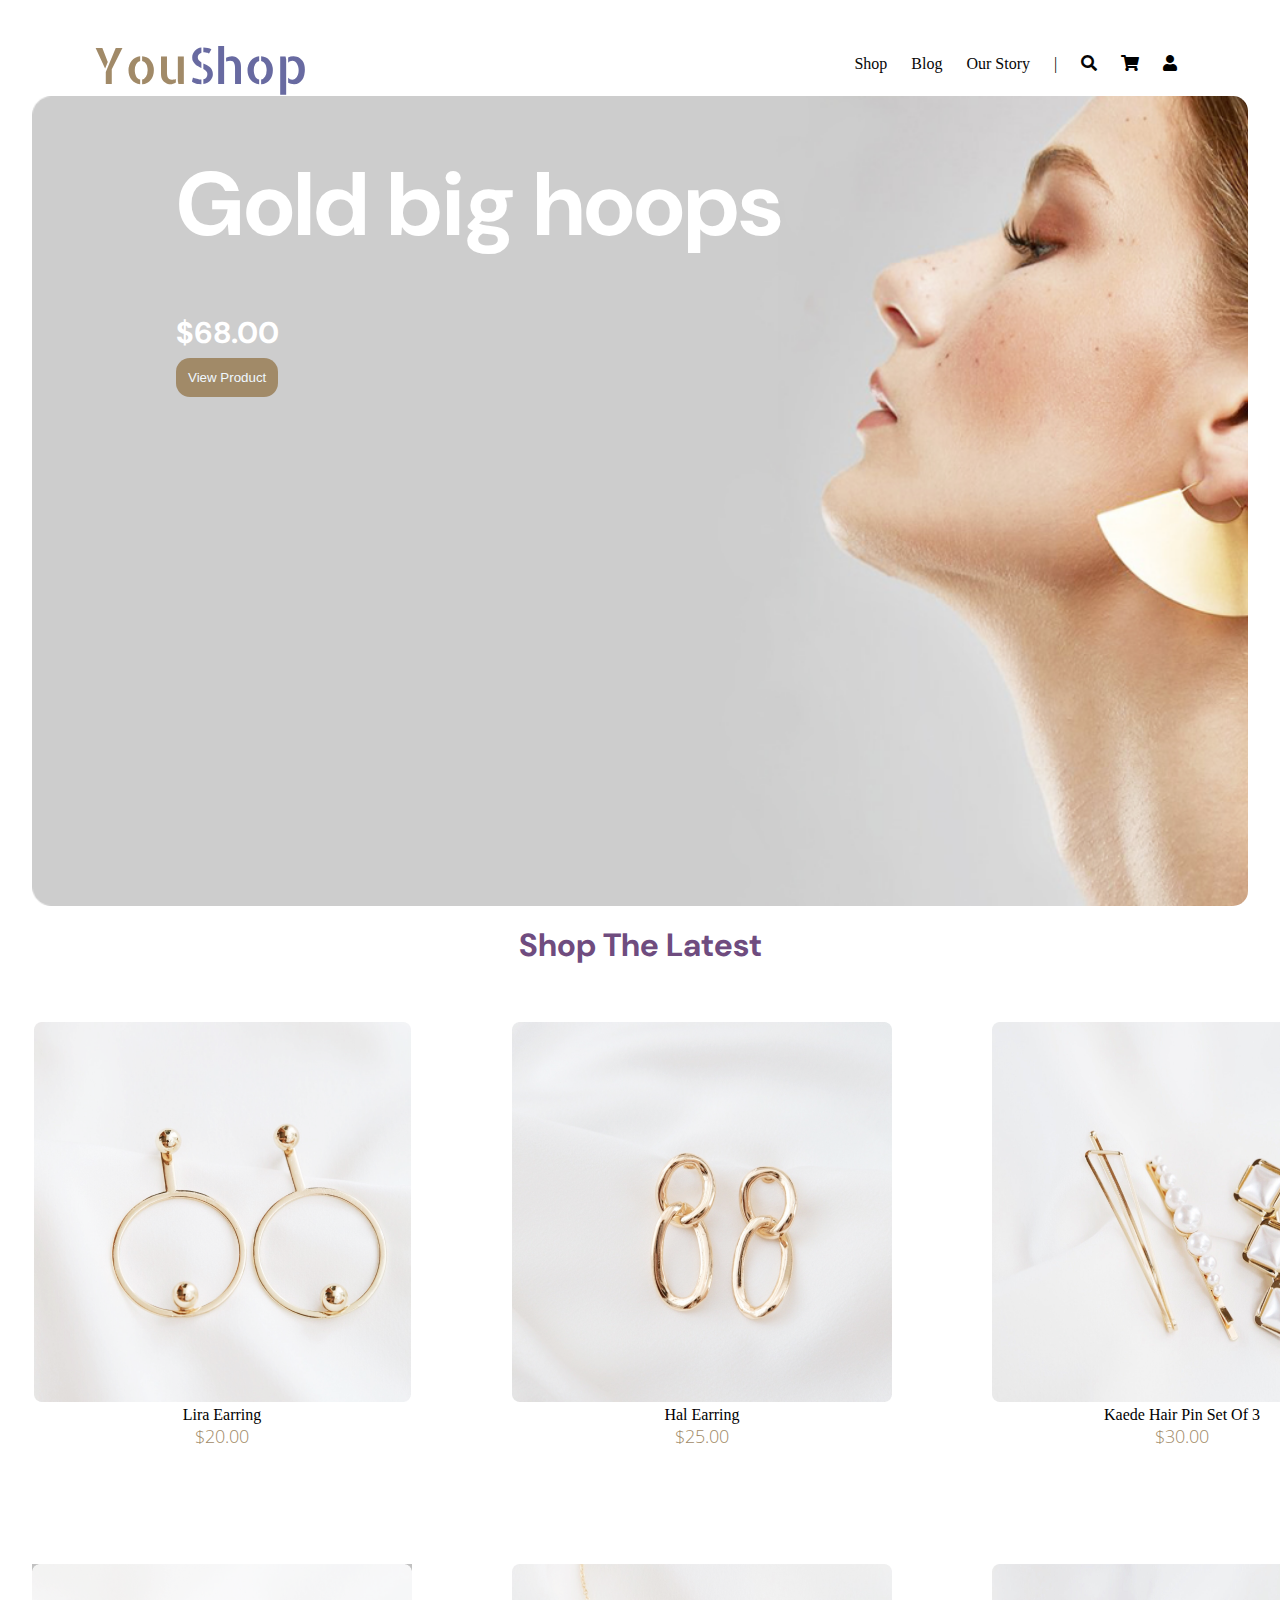
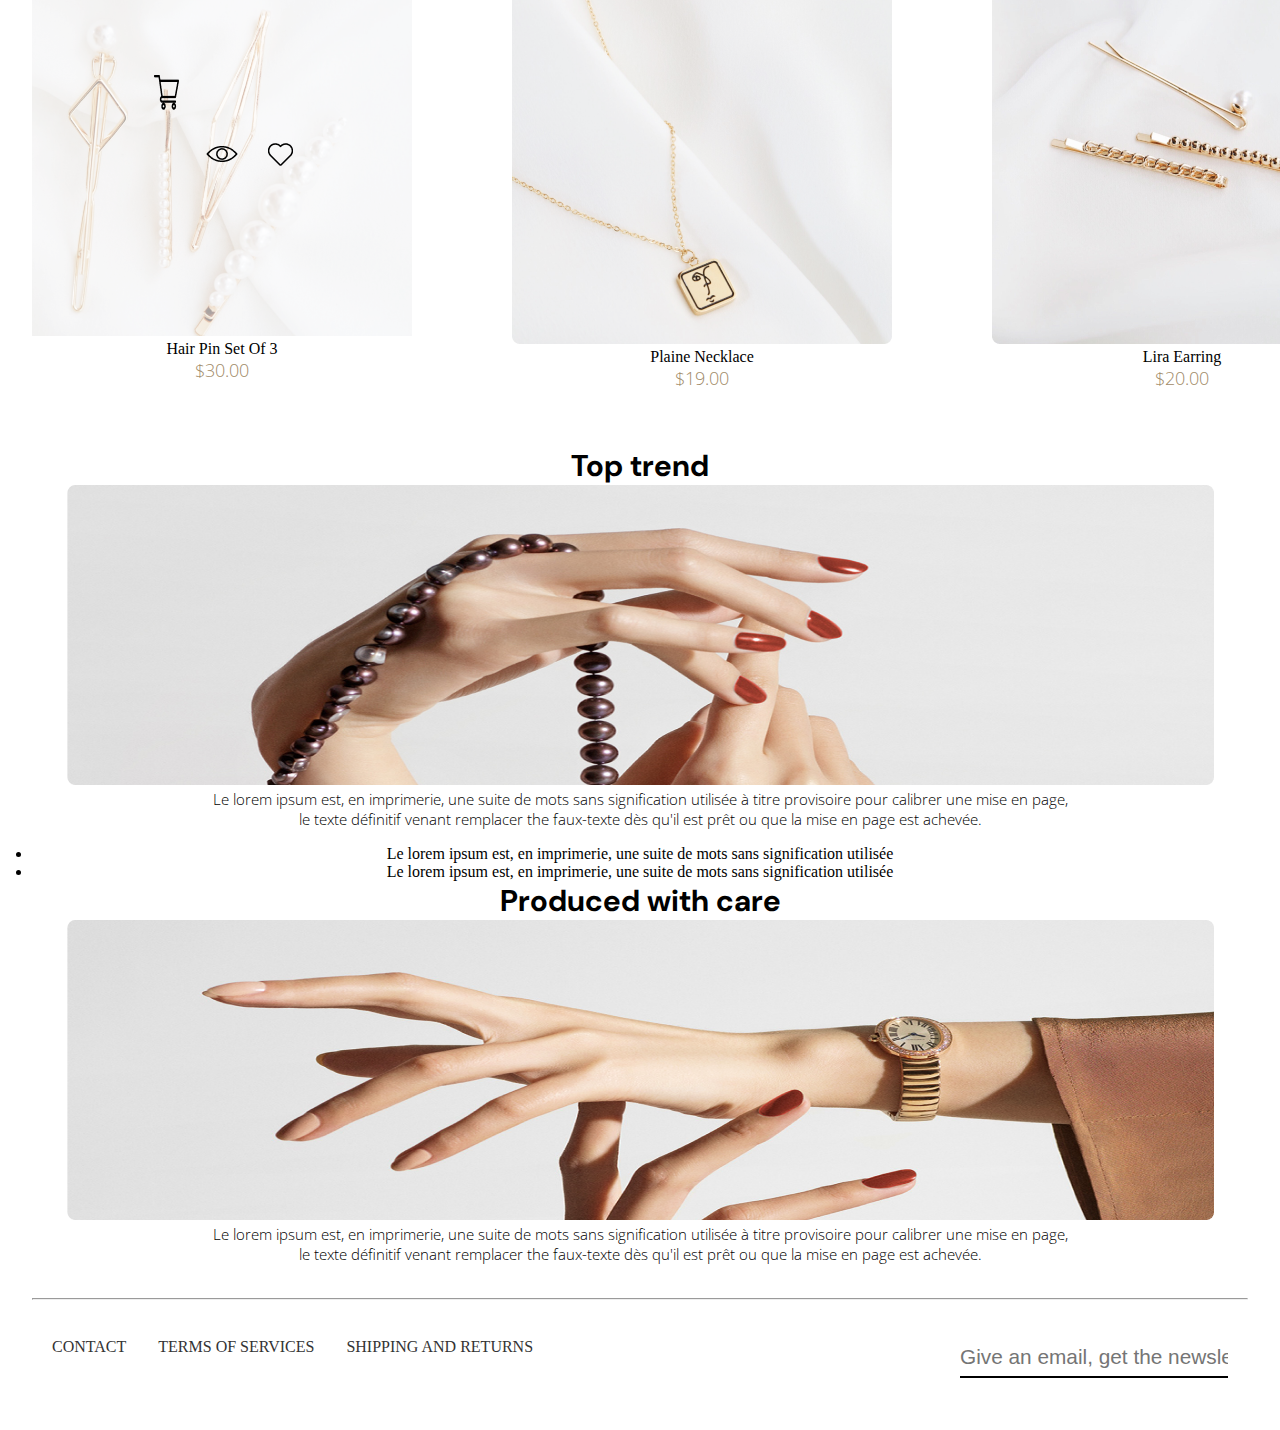
==== index.html @ 32c5cb07 "first push" ====
<!DOCTYPE html>
<html lang="en">
<head>
    <meta charset="UTF-8">
    <meta name="viewport" content="width=device-width, initial-scale=1.0">
    <title>YouShop</title>
    <link rel="stylesheet" href="style.css">
    <link href="https://fonts.googleapis.com/css2?family=Allerta+Stencil&display=swap" rel="stylesheet">
    <link rel="stylesheet" href="https://cdnjs.cloudflare.com/ajax/libs/font-awesome/5.15.3/css/all.min.css">
    <link rel="preconnect" href="https://fonts.googleapis.com">
    <link rel="preconnect" href="https://fonts.gstatic.com" crossorigin>
    <link rel="stylesheet" href="link rel="preconnect href="https://fonts.googleapis.com">
    <link rel="preconnect" href="https://fonts.gstatic.com" crossorigin>
    <link href="https://fonts.googleapis.com/css2?family=Allerta+Stencil&family=DM+Sans:opsz,wght@9..40,100&family=Open+Sans:wght@300&display=swap" rel="stylesheet">
</head>
<body>
    <header>

            <div class="nav-bar">
                <div><a href="#" class="logo"><span class="first">You</span><span class="second">Shop</span></a></div>
                <nav>
                    <ul class="menu">
                        <li><a href="#">Shop</a></li>
                        <li><a href="#">Blog</a></li>
                        <li><a href="#">Our Story</a></li>
                        <li>|</li>
                        <li><a href=""><i class="fas fa-search" style="color: #050505;"></i></a></li>
                        <li><a  href=""><i class="fas fa-shopping-cart" style="color: #000000;"></i></a></li>
                        <li><a  href=""><i class="fas fa-user" style="color: #000000;"></i></a></li>
                    </ul>
                </nav> 
            </div>
    </header>
    <div class="pic_header">
        <h1 class="header_h1">Gold big hoops</h1>
        <h2 class="header_h2">$68.00</h2>
        <h3 class="header_h3"><button>View Product</button></h3>
    </div>
    <br>
    <div class="header_h4">
        <h4>Shop The Latest</h4>
    </div>
    
    <article class="product">
        <figure>
          <a href="http://127.0.0.1:5500/description.html"><img src="1.png" alt="Product 1"></a>  
            <figcaption>Lira Earring</figcaption>
            <p class="price">$20.00</p>
        </figure>
        <figure>
            <img src="2.png" alt="Product 2">
            <figcaption>Hal  Earring</figcaption>
            <p class="price">$25.00</p>
        </figure>
        <figure>
            <img src="3.png" alt="Product 3">
            <figcaption>Kaede Hair Pin Set Of 3</figcaption>
            <p class="price">$30.00</p>
        </figure>
        <figure>
            <img src="6.png" alt="Product 6">
            <figcaption>Hair Pin Set Of 3</figcaption>
            <p class="price">$30.00</p>
        </figure>
        <figure>
            <img src="4.png" alt="Product 4">
            <figcaption>Plaine Necklace</figcaption>
            <p class="price">$19.00</p>
        </figure>
        <figure>
            <img src="5.png" alt="Product 5">
            <figcaption>Lira Earring</figcaption>
            <p class="price">$20.00</p>
        </figure>
    </article> 
    <article class="about">
        <h5 class="Header_h5">Top trend</h5>
        <figure>
            <img src="7.png" alt="Product 7">
        </figure>
        <p>Le lorem ipsum est, en imprimerie, une suite de mots sans signification utilisée à titre provisoire pour calibrer une mise en page,<br> le texte définitif venant remplacer the faux-texte dès qu'il est prêt ou que la mise en page est achevée.</p>
        <ul>
            <li>Le lorem ipsum est, en imprimerie, une suite de mots sans signification utilisée</li>
            <li>Le lorem ipsum est, en imprimerie, une suite de mots sans signification utilisée</li>
        </ul>
        <h6 class="Header_h5">Produced with care</h6>
        <figure>
            <img src="8.png" alt="Produced with care Image">
        </figure>
        <p>Le lorem ipsum est, en imprimerie, une suite de mots sans signification utilisée à titre provisoire pour calibrer une mise en page,<br> le texte définitif venant remplacer the faux-texte dès qu'il est prêt ou que la mise en page est achevée.</p>
    </article>
    <br>
    <footer>
        <hr>
        <br>
        <div class="custom-footer">
            <div class="footer">
                <a href="#">CONTACT</a>
                <a href="#">TERMS OF SERVICES</a>
                <a href="#">SHIPPING AND RETURNS</a>
            </div>
            <div class="Custom-form">
                <input type="input" class="form" placeholder="Give an email, get the newsletter."/>
              </div>
        </div>
        

    </footer>
</body>
</html>
---- style.css ----
*{
    margin: 0;
    padding: 0;
}
body{
    margin:2em;
}
header{
    margin-left: 5%;
    margin-right: 5%;
}
.nav-bar{
    align-items: center;
    display: flex;
    justify-content: space-between;
    align-self: center;
    
}
.logo
{
    font-family: 'Allerta Stencil', sans-serif;
    font-size: 50px;
    text-decoration: none;
    margin-right: 3em;
}
.first
{
    color: #A18A68;
}
.second
{
    color: #686AA1;
}
nav ul li{
    display: inline-block;
    padding: 10px;
}
ul li a{
    color: #060606;
    text-decoration: none;

}
.pic_header{
    height: 90vh;
    background-image: url("Header.png");
    background-size: cover;
    border-radius: 15px;
    padding-left: 9em;
    background-repeat: no-repeat;
       
}
.header_h1
{
    font-family: 'Allerta Stencil', sans-serif;
    font-family: 'DM Sans', sans-serif;
    padding-top: 50px;
	color: white;
	font-size: 90px;
	text-align:start;
    margin-top: 29;
}
.header_h2
{
    font-family: 'Allerta Stencil', sans-serif;
    font-family: 'DM Sans', sans-serif;
    padding-top: 50px;
	color: white;
	font-size: 30px;
	text-align:start;
    bottom: 300px;
    left: 15px;
}
.header_h3
{
    font-family: 'Allerta Stencil', sans-serif;
    font-family: 'DM Sans', sans-serif;
	color: white;
	font-size: 30px;
	text-align:start;
    bottom: 230px;
    left: 15px;
}


.header_h4
{
    font-size: 26px;
    font-family: 'Allerta Stencil', sans-serif;
    font-family: 'DM Sans', sans-serif;
    /* margin-left: 2em; */
}
.Header_h5
{
    font-size: 30px;
    font-family: 'DM Sans', sans-serif;
}
h3 button{
    padding: 12px;
    border-radius: 14px;
    background-color: #A18A68;
    color: aliceblue;
    outline: none;
    border: none;
}
h3 button:hover{
    padding: 14px;
}


.product
{
    padding: 40px 0;
    text-align: center;
    display: grid;
    grid-template-rows: repeat(2, 1fr);
    grid-template-columns: repeat(3, 1fr);
    grid-row-gap: 50px;
    gap: 100px;
    
}
.price {
    color: #A18A68;
    font-size:large;
}

.about
{
    text-align: center;
}
.custom-footer{
    
    padding: 20px;
    text-align: center;
    display: flex;
    justify-content: space-between;
    
}
.footer
{
    display: flex;
    justify-content: space-between;
    gap: 2em;
}

.footer a {
    color: #333;
    text-decoration: none;
}

 a:hover {
    color: #f5deae;
}
.custom-form
{
    position: relative;
    padding: 15px 0 0;
    margin-top: 10px;
     
}
.form{
    width: auto;
    border: 0;
    border-bottom: 2px solid;
    font-size: 1.3rem;
    padding: 7px 0;
    transition: border-color 0.2s;
}
/* for description */
.custom-aside
{
    display: flex;
    justify-content: space-between;
}

    
.button {
    font-family: 'Allerta Stencil', sans-serif;
    font-family: 'DM Sans', sans-serif;
    background-color: #e9bf9e;
    border: none;
    color: rgb(138, 95, 159);
    padding: 15px 32px;
    text-align: center;
    text-decoration: none;
    display: inline-block;
    font-size: 16px;
    margin: 4px 2px;
    cursor: pointer;}
#custom-des
{
    font-family: 'Allerta Stencil', sans-serif;
    font-family: 'DM Sans', sans-serif;
    color: #686AA1;
    font-weight:bolder;
    font-size:30px;
}
aside {
    width: 400px;
    padding: 10px;
    margin: 10px;
}
#Header-rec
{
    margin-left: 50px;
    color: #686AA1;
}
.Recommendation {
    padding: 40px 0;
    text-align: center;
    display: grid;
    grid-template-rows: repeat(1, 1fr);
    grid-template-columns: repeat(3, 1fr);
    grid-row-gap: 50px;
}
h4 {
    font-size: 2rem;
    margin-bottom: 1rem;
    text-align: center;
    color: #6f4c7f;
}
.fa-solid
{
    color: yellow;
}
.description {
    text-align: center;
    width: 43%;
}

.clientImage {
    display: flex;
    flex-direction: row;
    align-items: center;
}

.clientImage span {
    margin-left: 10px;
}

.clientImage img {
    width: 40px;
}

.reviewSection {
    padding: 1rem;
    display: flex;
    flex-wrap: wrap;
    align-items: center;
    justify-content: space-around;
}

.reviewItem {
    width: 300px;
    padding: 10px;
    margin: 1rem;
    cursor: pointer;
    border-radius: 10px;
    background-color: #cfc9c3;
    border: 1px solid #ddc8a2;
    transition: all .2s linear;
}

.reviewItem:hover {
    border-color: rgb(235, 186, 243);
    transform: scale(1.01);
    background-color: #946d1e;
    box-shadow: 0 0px 5px 0px #cbc0c0;
}

.top {
    margin-bottom: 1rem;
    display: flex;
    flex-direction: row;
    align-items: center;
    justify-content: space-between;
}

.top ul {
    display: flex;
    list-style: none;
}

.top ul li {
    padding-left: 4px;
}

article p {
    font-size: 15px;
    font-weight: 100;
    margin-bottom: 1rem;
    font-family: 'Allerta Stencil', sans-serif;
    font-family: 'DM Sans', sans-serif;
    font-family: 'Open Sans', sans-serif;
}
/* for panier */
#btn-quantity {
    background-color: #A18A68;
    border: none;
    padding: 20px;
    font-size: 30px;
    text-align: center;
    text-decoration: none;
    border-radius: 5%;
}
#label
{
    display: flex;
    flex-direction: column;
    padding: 3px;
}
input {
    border: px solid #222;
    background: #fff;
}
.shipping
{
    color:#6f4c7f;
}
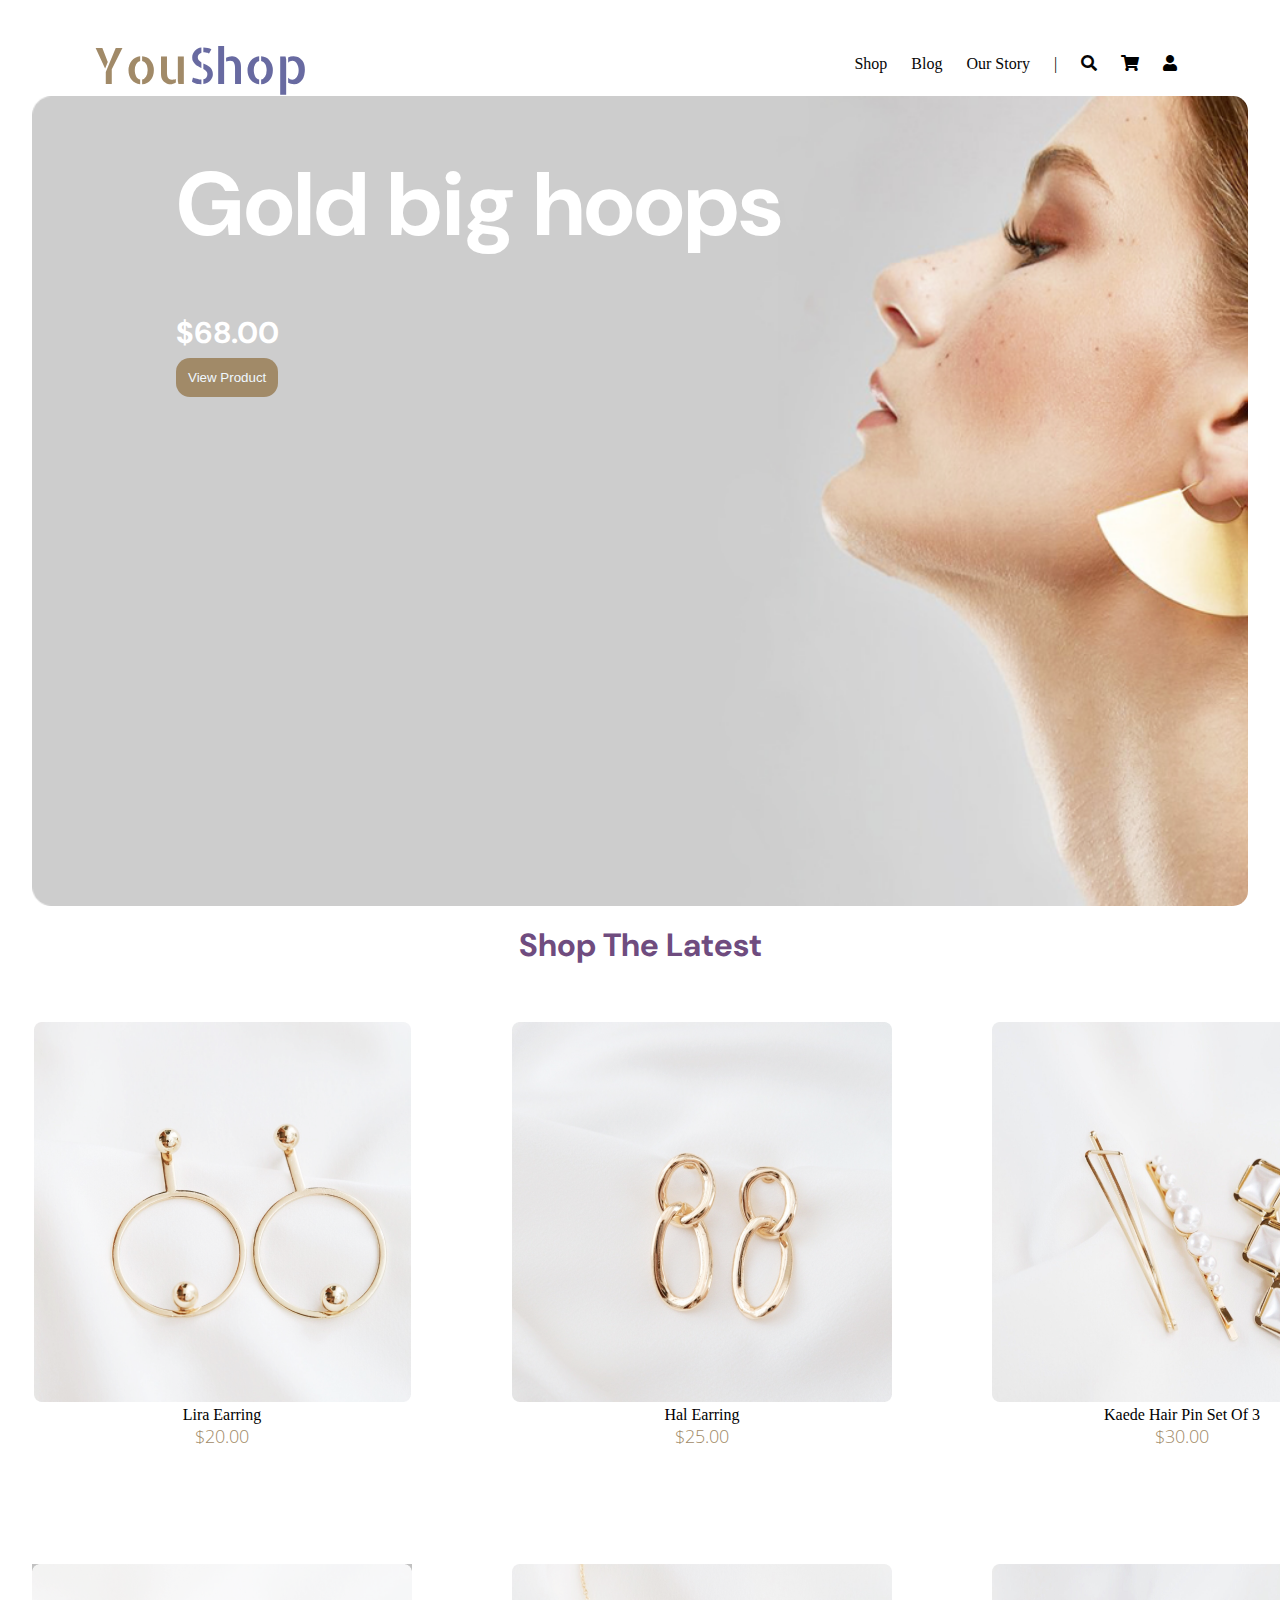
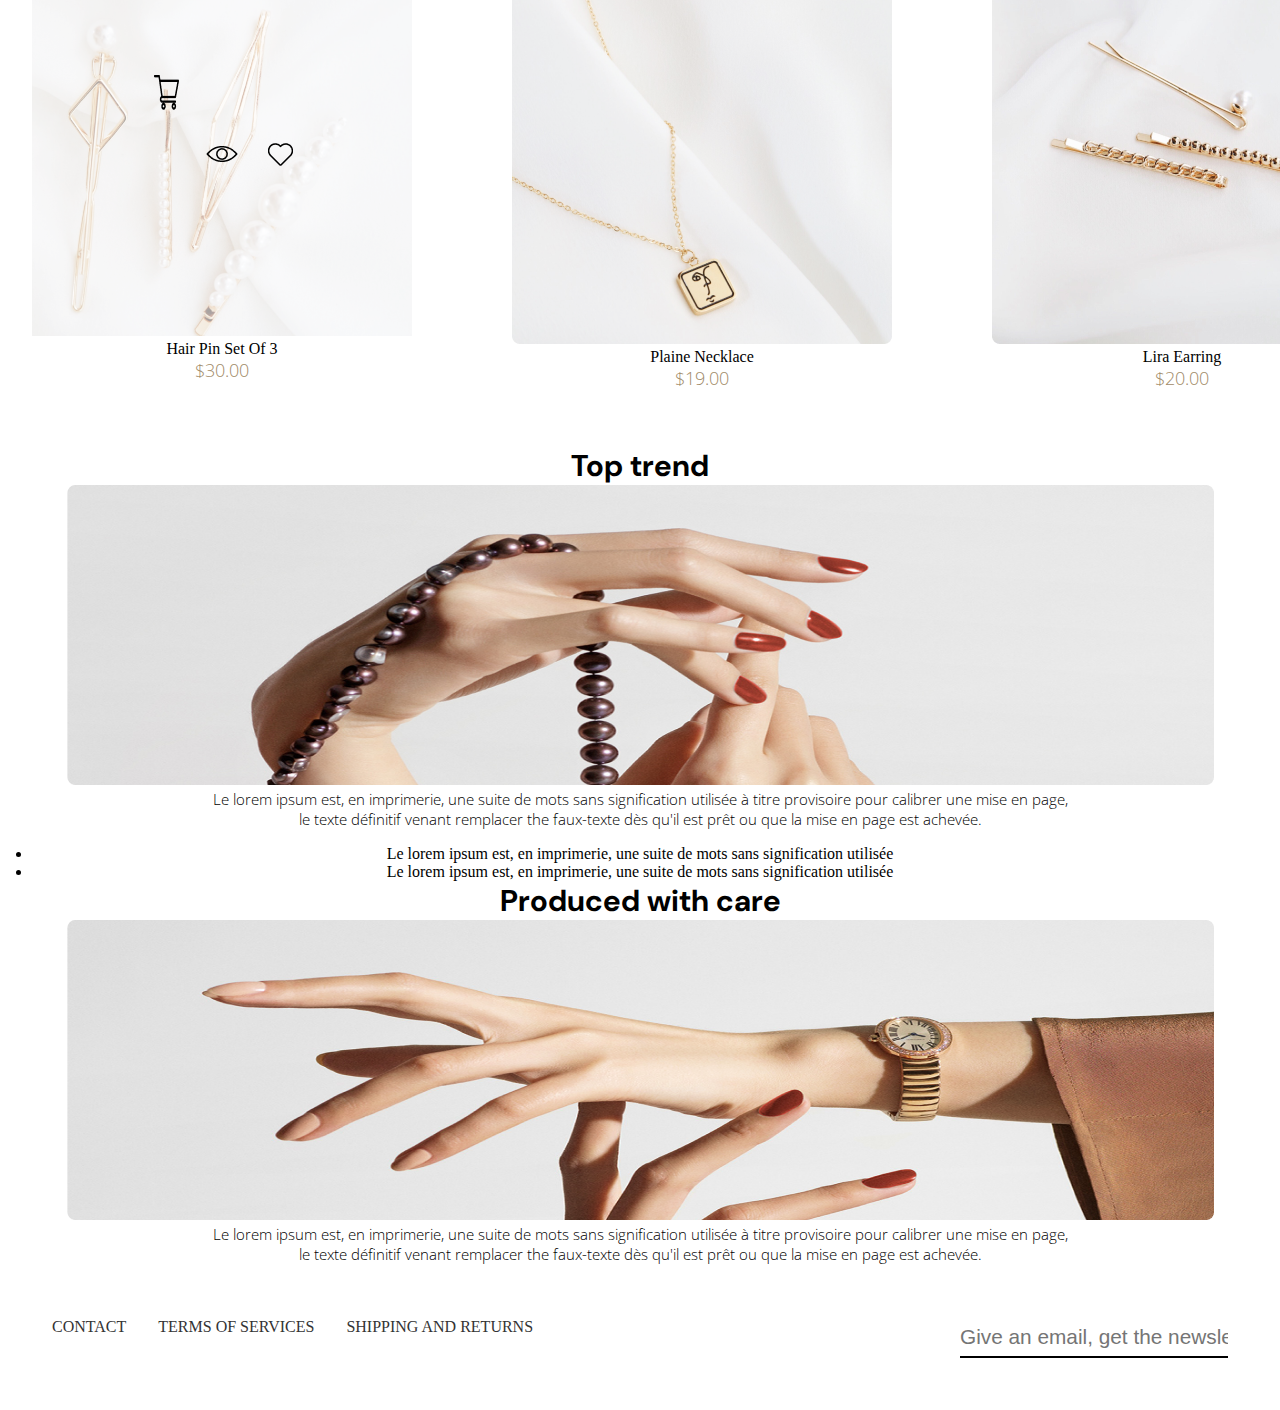
==== commit d78b02b2: "worked with responsive" ====
--- a/index.html
+++ b/index.html
@@ -91,18 +91,17 @@
     </article>
     <br>
     <footer>
-        <hr>
-        <br>
-        <div class="custom-footer">
-            <div class="footer">
+        
+        <section class="custom-footer">
+            <section class="footer">
                 <a href="#">CONTACT</a>
                 <a href="#">TERMS OF SERVICES</a>
                 <a href="#">SHIPPING AND RETURNS</a>
-            </div>
-            <div class="Custom-form">
+            </section>
+            <section class="Custom-form">
                 <input type="input" class="form" placeholder="Give an email, get the newsletter."/>
-              </div>
-        </div>
+            </section>
+        </section>
         
 
     </footer>
--- a/style.css
+++ b/style.css
@@ -10,8 +10,8 @@
     margin-right: 5%;
 }
 .nav-bar{
+    display: flex;
     align-items: center;
-    display: flex;
     justify-content: space-between;
     align-self: center;
     
@@ -163,7 +163,7 @@
     border-bottom: 2px solid;
     font-size: 1.3rem;
     padding: 7px 0;
-    transition: border-color 0.2s;
+    
 }
 /* for description */
 .custom-aside
@@ -257,13 +257,11 @@
     border-radius: 10px;
     background-color: #cfc9c3;
     border: 1px solid #ddc8a2;
-    transition: all .2s linear;
 }
 
 .reviewItem:hover {
     border-color: rgb(235, 186, 243);
-    transform: scale(1.01);
-    background-color: #946d1e;
+    background-color: #c4b089;
     box-shadow: 0 0px 5px 0px #cbc0c0;
 }
 
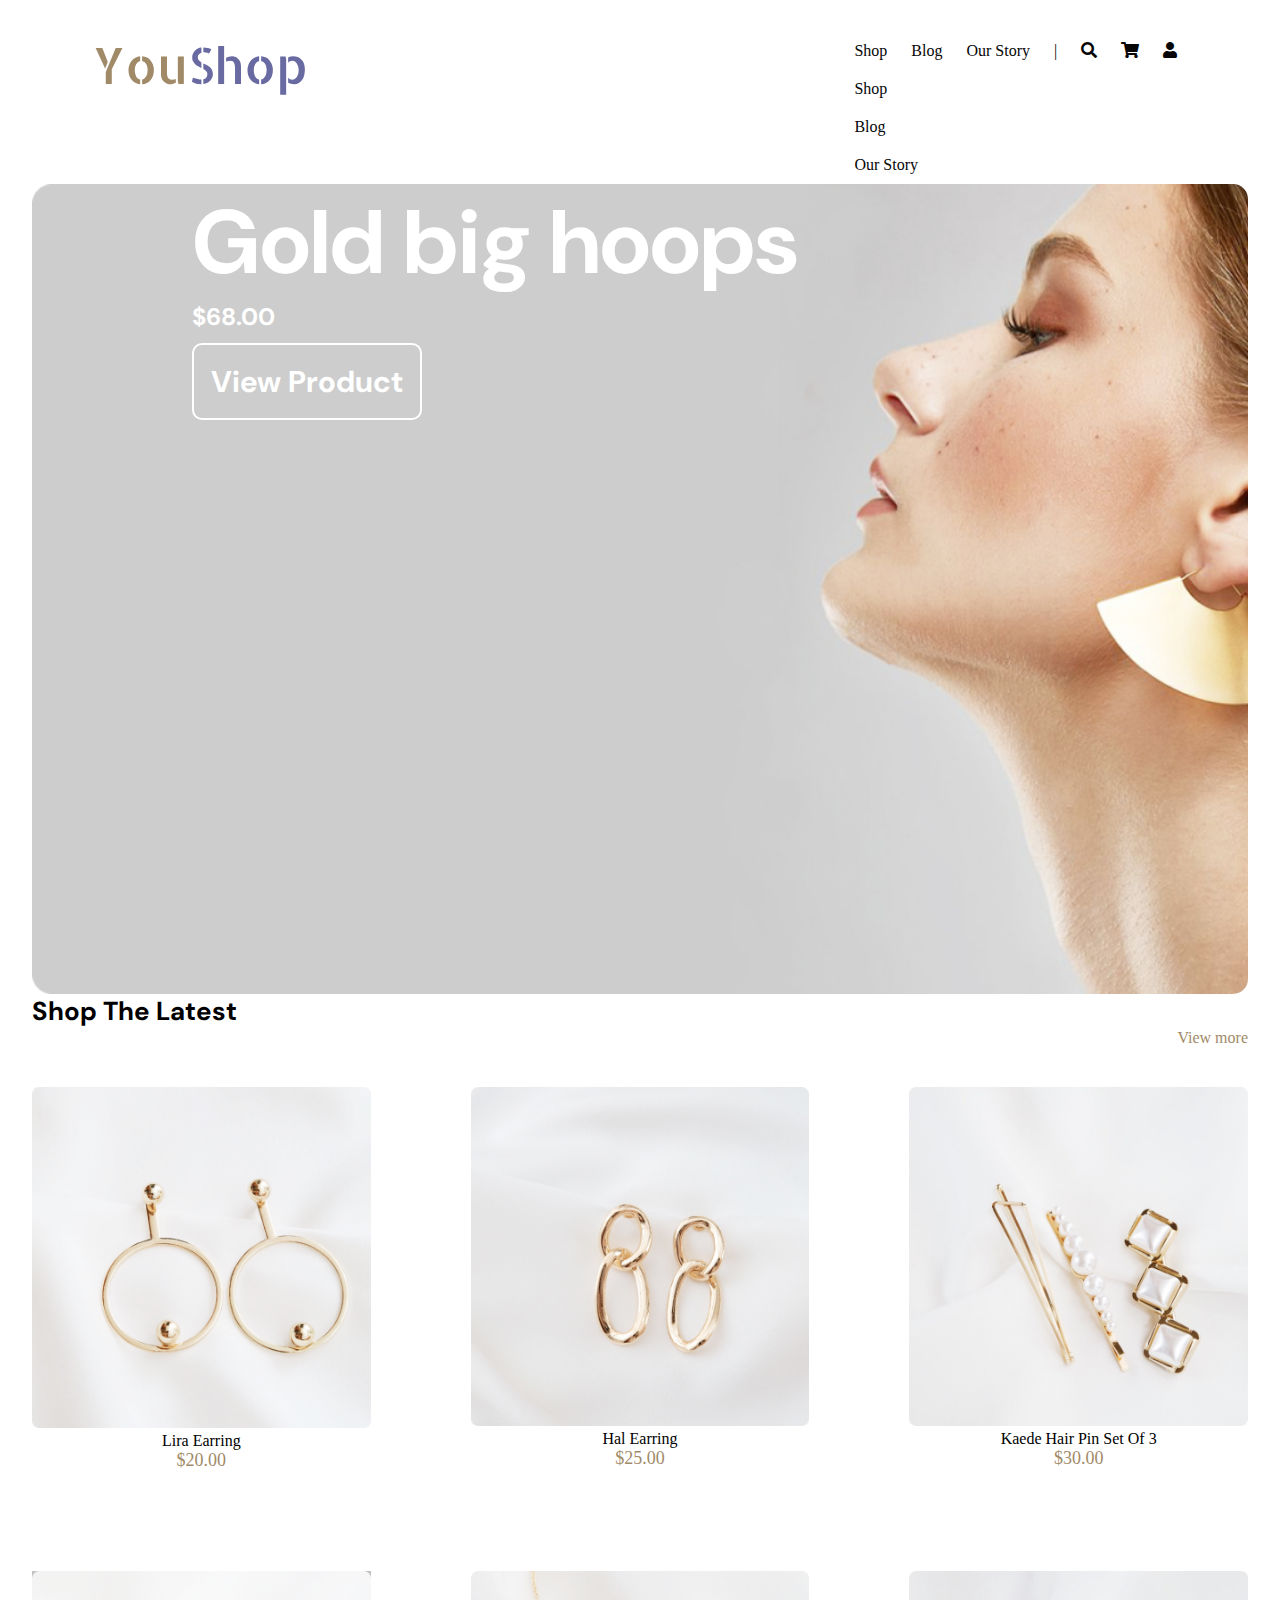
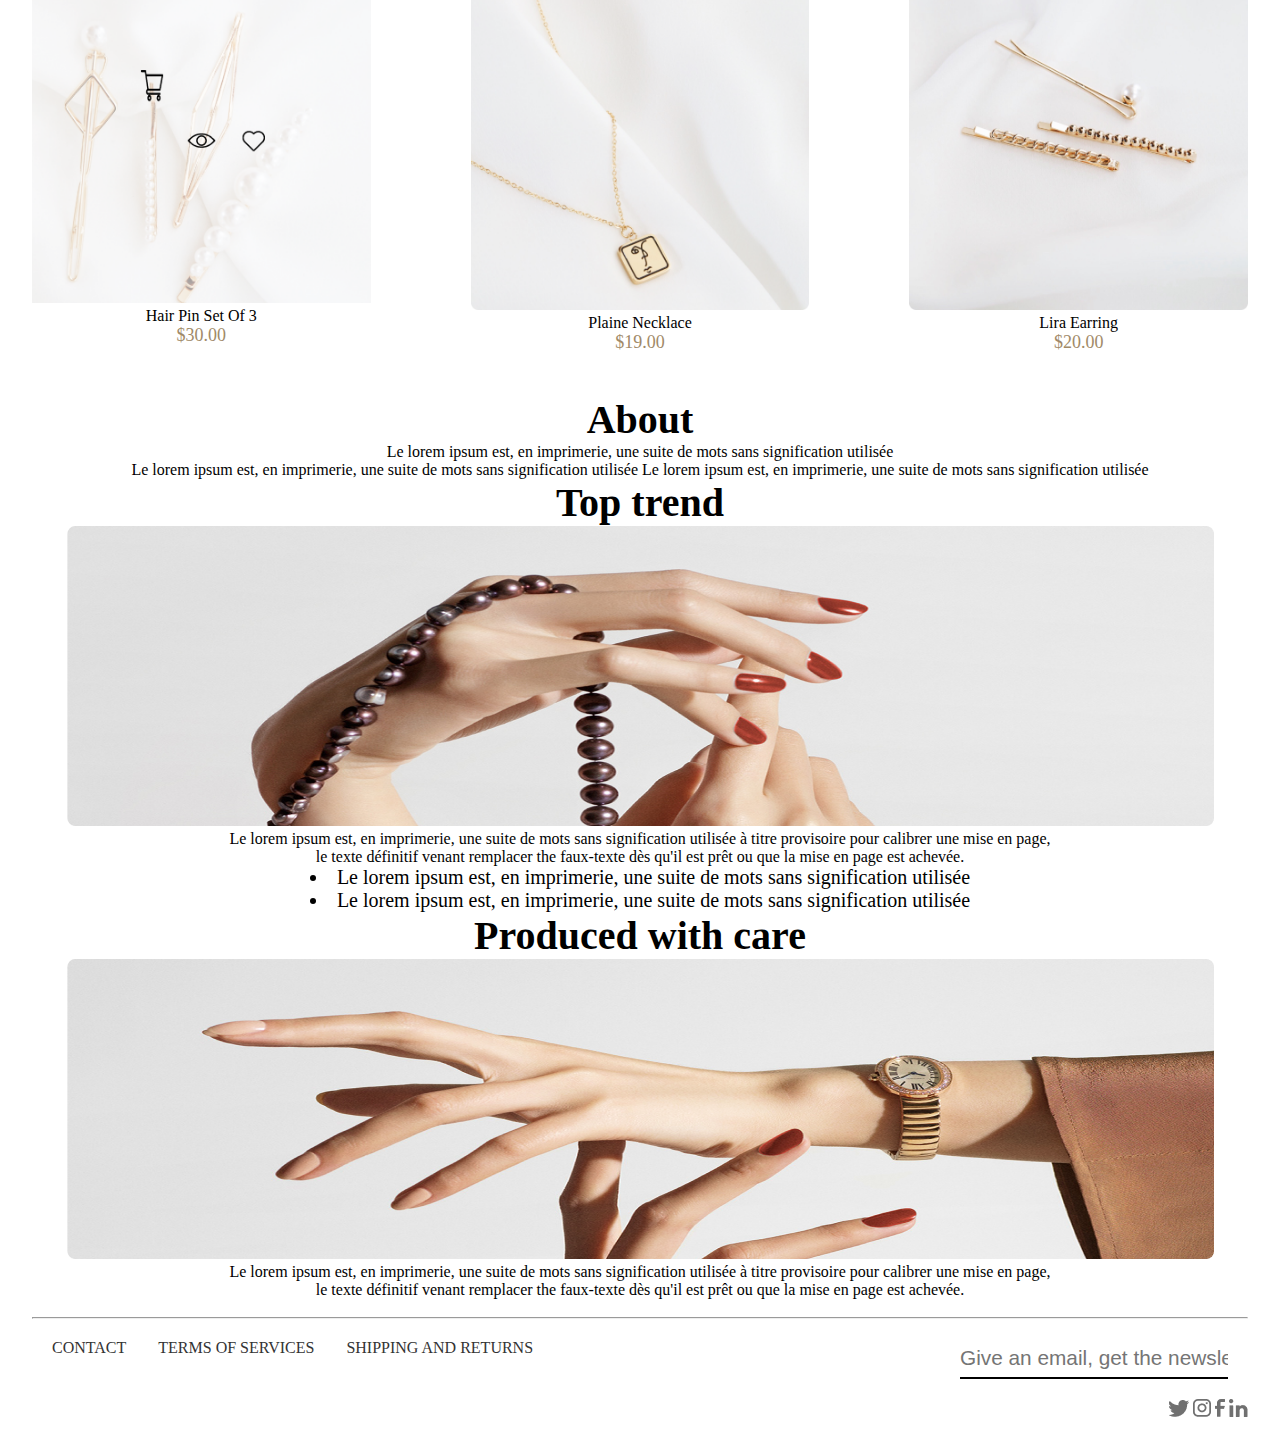
==== commit a78cb4db: "working on burger menu" ====
--- a/index.html
+++ b/index.html
@@ -4,7 +4,7 @@
     <meta charset="UTF-8">
     <meta name="viewport" content="width=device-width, initial-scale=1.0">
     <title>YouShop</title>
-    <link rel="stylesheet" href="style.css">
+    <link rel="stylesheet" href="style_v.css">
     <link href="https://fonts.googleapis.com/css2?family=Allerta+Stencil&display=swap" rel="stylesheet">
     <link rel="stylesheet" href="https://cdnjs.cloudflare.com/ajax/libs/font-awesome/5.15.3/css/all.min.css">
     <link rel="preconnect" href="https://fonts.googleapis.com">
@@ -12,84 +12,108 @@
     <link rel="stylesheet" href="link rel="preconnect href="https://fonts.googleapis.com">
     <link rel="preconnect" href="https://fonts.gstatic.com" crossorigin>
     <link href="https://fonts.googleapis.com/css2?family=Allerta+Stencil&family=DM+Sans:opsz,wght@9..40,100&family=Open+Sans:wght@300&display=swap" rel="stylesheet">
+    <link href="https://fontawesome.com/icons/bars?s=regular">
+    <link href="https://fonts.googleapis.com/icon?family=Material+Icons" rel="stylesheet">
 </head>
 <body>
     <header>
+         <!--Logo and nav bar-->
+    <section class="nav-bar">
+        <a href="#" class="logo"><span class="first">You</span><span class="second">Shop</span></a>
+        <nav>
+            <ul>
+                <li><a href="#">Shop</a></li>
+                <li><a href="#">Blog</a></li>
+                <li><a href="#">Our Story</a></li>
+                <li>|</li>
+                <li><a href=""><i class="fas fa-search"></i></a></li>
+                <li><a  href=""><i class="fas fa-shopping-cart"></i></a></li>
+                <li><a  href=""><i class="fas fa-user"></i></a></li>
+            </ul>
+            <ul class="menu-formobile">
+                <li><a class="menuItems" href="#">Shop</a></li>
+                <li><a class="menuItems" href="#">Blog</a></li>
+                <li><a class="menuItems" href="#">Our Story</a></li>
+            </ul>
+            <button class="hamburger-menu">
+                <i class="menuIcon material-icons">menu</i>
+            </button>
+        </nav>
+    </section>
+    <!-- logo For mobile-->
+    <section class="logo_mobile">
+        <img src="YouShopeLogo.png">
+    </section>
+    </header>
+    <!--Hero of the page-->
+    <main>
+        <section class="hero">
+            <h1 class="hero_h1">Gold big hoops</h1>
+            <h2 class="hero_h2">$68.00</h2>
+            <h3 class="hero_h3"><a class="hero-btn">View Product</a></h3>
+        </section>
+        <!--the content of the page-->
+        <section class="custom-aside">
+            <h4 class="herro_h4">Shop The Latest</h4>
+            <aside class="cust-aside"><a>View more</a></aside>
+        </section>
 
-            <div class="nav-bar">
-                <div><a href="#" class="logo"><span class="first">You</span><span class="second">Shop</span></a></div>
-                <nav>
-                    <ul class="menu">
-                        <li><a href="#">Shop</a></li>
-                        <li><a href="#">Blog</a></li>
-                        <li><a href="#">Our Story</a></li>
-                        <li>|</li>
-                        <li><a href=""><i class="fas fa-search" style="color: #050505;"></i></a></li>
-                        <li><a  href=""><i class="fas fa-shopping-cart" style="color: #000000;"></i></a></li>
-                        <li><a  href=""><i class="fas fa-user" style="color: #000000;"></i></a></li>
-                    </ul>
-                </nav> 
-            </div>
-    </header>
-    <div class="pic_header">
-        <h1 class="header_h1">Gold big hoops</h1>
-        <h2 class="header_h2">$68.00</h2>
-        <h3 class="header_h3"><button>View Product</button></h3>
-    </div>
+        <section class="product">
+            <figure>
+                <a href=""><img src="1.png" alt="Product 1"></a>  
+                  <figcaption>Lira Earring</figcaption>
+                  <p class="price">$20.00</p>
+              </figure>
+              <figure>
+                  <img src="2.png" alt="Product 2">
+                  <figcaption>Hal  Earring</figcaption>
+                  <p class="price">$25.00</p>
+              </figure>
+              <figure>
+                  <img src="3.png" alt="Product 3">
+                  <figcaption>Kaede Hair Pin Set Of 3</figcaption>
+                  <p class="price">$30.00</p>
+              </figure>
+              <figure>
+                  <img src="6.png" alt="Product 6">
+                  <figcaption>Hair Pin Set Of 3</figcaption>
+                  <p class="price">$30.00</p>
+              </figure>
+              <figure>
+                  <img src="4.png" alt="Product 4">
+                  <figcaption>Plaine Necklace</figcaption>
+                  <p class="price">$19.00</p>
+              </figure>
+              <figure>
+                  <img src="5.png" alt="Product 5">
+                  <figcaption>Lira Earring</figcaption>
+                  <p class="price">$20.00</p>
+              </figure>
+        </section>
+        <section class="Custom-about">
+            <h5 class="custom_h">About</h5>
+            <p>Le lorem ipsum est, en imprimerie, une suite de mots sans signification utilisée</p>
+            <p>Le lorem ipsum est, en imprimerie, une suite de mots sans signification utilisée Le lorem ipsum est, en imprimerie, une suite de mots sans signification utilisée</p>
+            <h6 class="custom_h">Top trend</h6>
+            <figure>
+                <img src="7.png" alt="Product 7">
+            </figure>
+            <p>Le lorem ipsum est, en imprimerie, une suite de mots sans signification utilisée à titre provisoire pour calibrer une mise en page,<br> le texte définitif venant remplacer the faux-texte dès qu'il est prêt ou que la mise en page est achevée.</p>
+            <ul class="Custom-list">
+                <li>Le lorem ipsum est, en imprimerie, une suite de mots sans signification utilisée</li>
+                <li>Le lorem ipsum est, en imprimerie, une suite de mots sans signification utilisée</li>
+            </ul>
+            <h6 class="custom_h">Produced with care</h6>
+            <figure>
+                <img src="8.png" alt="Produced with care Image">
+            </figure>
+            <p>Le lorem ipsum est, en imprimerie, une suite de mots sans signification utilisée à titre provisoire pour calibrer une mise en page,<br> le texte définitif venant remplacer the faux-texte dès qu'il est prêt ou que la mise en page est achevée.</p>
+        
+        </section>
+
+    </main>
     <br>
-    <div class="header_h4">
-        <h4>Shop The Latest</h4>
-    </div>
-    
-    <article class="product">
-        <figure>
-          <a href="http://127.0.0.1:5500/description.html"><img src="1.png" alt="Product 1"></a>  
-            <figcaption>Lira Earring</figcaption>
-            <p class="price">$20.00</p>
-        </figure>
-        <figure>
-            <img src="2.png" alt="Product 2">
-            <figcaption>Hal  Earring</figcaption>
-            <p class="price">$25.00</p>
-        </figure>
-        <figure>
-            <img src="3.png" alt="Product 3">
-            <figcaption>Kaede Hair Pin Set Of 3</figcaption>
-            <p class="price">$30.00</p>
-        </figure>
-        <figure>
-            <img src="6.png" alt="Product 6">
-            <figcaption>Hair Pin Set Of 3</figcaption>
-            <p class="price">$30.00</p>
-        </figure>
-        <figure>
-            <img src="4.png" alt="Product 4">
-            <figcaption>Plaine Necklace</figcaption>
-            <p class="price">$19.00</p>
-        </figure>
-        <figure>
-            <img src="5.png" alt="Product 5">
-            <figcaption>Lira Earring</figcaption>
-            <p class="price">$20.00</p>
-        </figure>
-    </article> 
-    <article class="about">
-        <h5 class="Header_h5">Top trend</h5>
-        <figure>
-            <img src="7.png" alt="Product 7">
-        </figure>
-        <p>Le lorem ipsum est, en imprimerie, une suite de mots sans signification utilisée à titre provisoire pour calibrer une mise en page,<br> le texte définitif venant remplacer the faux-texte dès qu'il est prêt ou que la mise en page est achevée.</p>
-        <ul>
-            <li>Le lorem ipsum est, en imprimerie, une suite de mots sans signification utilisée</li>
-            <li>Le lorem ipsum est, en imprimerie, une suite de mots sans signification utilisée</li>
-        </ul>
-        <h6 class="Header_h5">Produced with care</h6>
-        <figure>
-            <img src="8.png" alt="Produced with care Image">
-        </figure>
-        <p>Le lorem ipsum est, en imprimerie, une suite de mots sans signification utilisée à titre provisoire pour calibrer une mise en page,<br> le texte définitif venant remplacer the faux-texte dès qu'il est prêt ou que la mise en page est achevée.</p>
-    </article>
-    <br>
+    <hr>
     <footer>
         
         <section class="custom-footer">
@@ -102,8 +126,15 @@
                 <input type="input" class="form" placeholder="Give an email, get the newsletter."/>
             </section>
         </section>
-        
-
+        <section class="icon-smedia">
+            <figure>
+                <img class="icon" src="Icon color.png" alt="icon twitter">
+                <img class="icon" src="Icon color-1.png" alt="icon insta">
+                <img class="icon" src="Icon color-2.png" alt="icon facebook">
+                <img class="icon" src="Icon color-3.png" alt="icone linkdin">
+            </figure>
+        </section>
     </footer>
+    <script src="script.js"></script>
 </body>
 </html>--- a/style_v.css
+++ b/style_v.css
@@ -0,0 +1,273 @@
+
+*{
+    margin: 0;
+    padding: 0;
+    max-width: 100%;
+}
+body{
+    margin:2em;
+}
+header{
+    margin-left: 5%;
+    margin-right: 5%;
+}
+/* styling logo and nav-bar */
+.menu-formobile
+{
+    display: grid;
+    grid-template-rows: repeat(3, 1fr);
+    grid-template-columns: repeat(1, 1fr);
+}
+.for_mobile{
+    display: none;
+}
+.logo_mobile
+{
+    display:none;
+}
+.nav-bar
+{
+    display:flex;
+    justify-content: space-between;
+}
+nav ul li
+{
+    display: inline-block;
+    padding: 10px;
+}
+ul li a
+{
+    color: #060606;
+    text-decoration: none;
+
+}
+a:hover
+{
+    color: #f5deae;
+}
+.logo
+{
+    font-family: 'Allerta Stencil', sans-serif;
+    font-size: 50px;
+    text-decoration: none;
+}
+.first
+{
+    color: #A18A68;
+}
+.second
+{
+    color: #686AA1;
+}
+.hamburger-menu
+{
+    background-color: #A18A68;
+    border: none;
+    padding: 10px;
+    font-size: 24px;
+    text-align: center;
+    text-decoration: none;
+    border-radius: 5%;
+    margin: 0 10px;
+    cursor: pointer;
+    display: none;
+}
+/* styling Hero of the page */
+.hero
+{
+    background-image: url("Header.png");
+    background-size: cover;
+    height:90vh;
+    border-radius: 15px;
+    padding-left: 10em;
+}
+.hero_h1
+{
+    font-family: 'Allerta Stencil', sans-serif;
+    font-family: 'DM Sans', sans-serif;
+    color:white;
+    font-size: 90px;
+}
+.hero_h2
+{
+    font-family: 'Allerta Stencil', sans-serif;
+    font-family: 'DM Sans', sans-serif;
+    color:white;
+    font: size 30px;
+}
+.hero_h3
+{
+    font-family: 'Allerta Stencil', sans-serif;
+    font-family: 'DM Sans', sans-serif;
+	color: white;
+	font-size: 30px;
+    margin-top: 30px;
+}
+.hero-btn
+{
+    padding: 17px;
+    border-radius: 10px;
+    color: white;
+    border:2px solid white;
+    cursor: pointer;
+}
+/* styling the content of the page */
+.herro_h4
+{
+    font-size: 26px;
+    font-family: 'Allerta Stencil', sans-serif;
+    font-family: 'DM Sans', sans-serif;
+}
+.custom-aside
+{
+    display: flex;
+    justify-content: space-between;
+}
+aside{
+    margin-top:35px;
+    color: #A18A68;
+    cursor: pointer;
+}
+.product
+{
+    padding: 40px 0;
+    text-align: center;
+    display: grid;
+    grid-template-rows: repeat(2, 1fr);
+    grid-template-columns: repeat(3, 1fr);
+    grid-row-gap: 50px;
+    gap: 100px;
+}
+.price {
+    color: #A18A68;
+    font-size:large;
+}
+/* styling the About */
+.custom_h
+{
+    font-size: 40px;
+}
+.Custom-about
+{
+    text-align: center;
+}
+.Custom-list
+{
+    font-size: 20px;
+    list-style: inside;
+}
+/* styling footer */
+.custom-footer{
+    
+    padding: 20px;
+    text-align: center;
+    display: flex;
+    justify-content: space-between;
+    
+}
+.footer
+{
+    display: flex;
+    justify-content: space-between;
+    gap: 2em;
+}
+.footer a
+{
+    color: #333;
+    text-decoration: none;
+}
+a:hover
+{
+    color: #f5deae;
+}
+.custom-form
+{
+    position: relative;
+    padding: 15px 0 0;
+    margin-top: 10px;
+     
+}
+.form{
+    width: auto;
+    border: 0;
+    border-bottom: 2px solid;
+    font-size: 1.3rem;
+    padding: 7px 0;
+}
+.icon-smedia
+{
+    display: flex;
+    justify-content: end;
+}
+
+
+@media (max-width: 768px)
+{
+
+    body{
+        display: flex;
+        justify-content: center;
+        flex-direction: column;
+        align-items: center;
+    }
+    .hamburger-menu
+    {
+        display: block;
+    }
+    .menu-formobile
+{
+    display: grid;
+    grid-template-rows: repeat(3, 1fr);
+    grid-template-columns: repeat(1, 1fr);
+}
+    .logo_mobile
+    {
+        display: flex;
+        justify-content: center;
+        width: 5em;
+    }
+    .cust-aside
+    {
+        display: none;
+    }
+    .hero
+    {
+        display: none;
+    }
+    .nav-bar
+    {
+        display: flex;
+        flex-direction: column;
+    }
+
+    nav ul li
+    {
+        display: none;
+    }
+
+    .logo
+    {
+        display: none;
+    }
+    .hero
+    {
+        height: 70vh;
+        padding-left: 2em;
+    }
+    .product
+    {
+        display: flex;
+        flex-direction: column;
+    }
+    .footer
+    {
+        display: flex;
+        flex-direction: column;
+    }
+    .custom-footer
+    {
+        display: flex;
+        flex-direction:column;
+        align-items: flex-start;
+    }
+}
